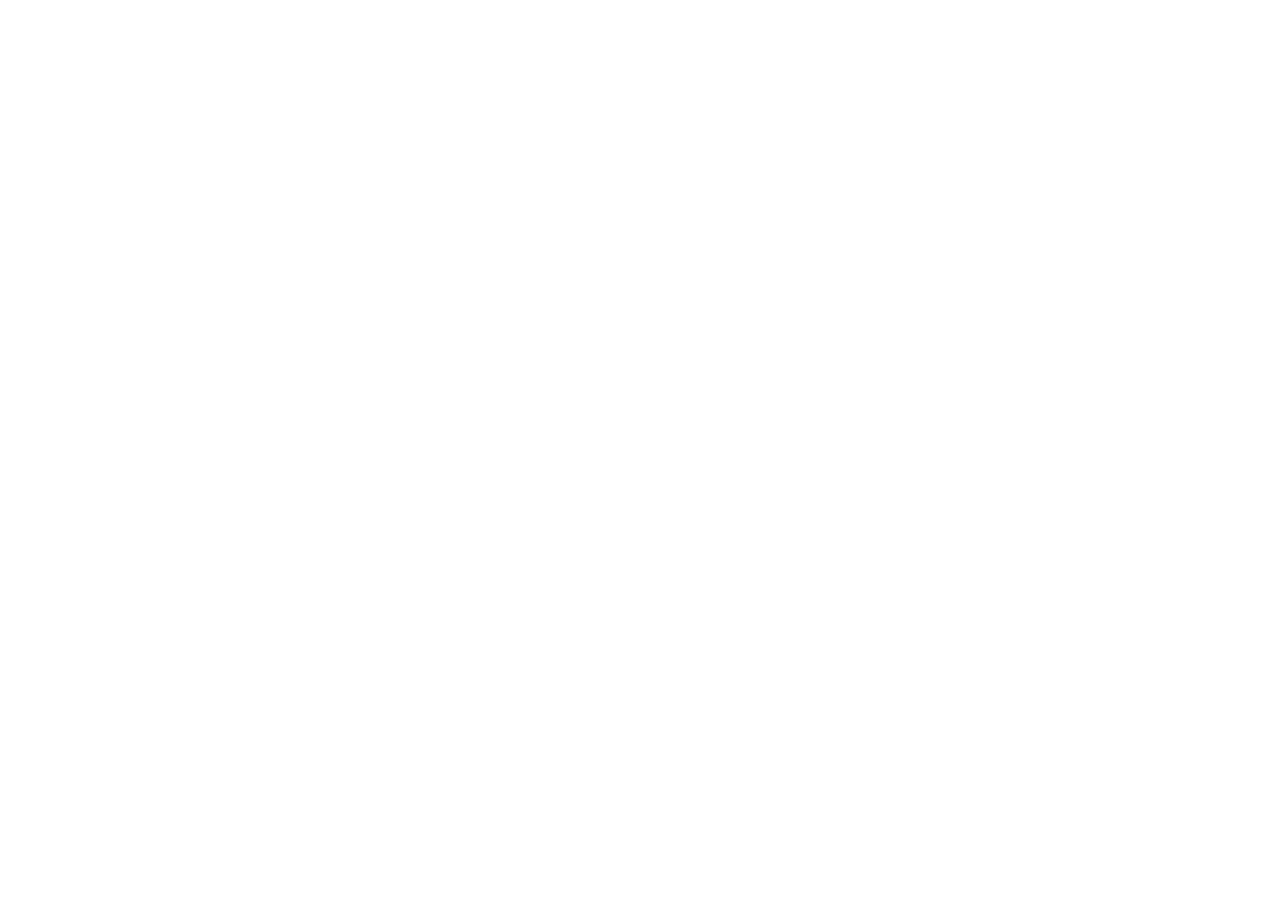
==== index.html @ 413d5f47 "Create index.html" ====
<!DOCTYPE html>
<html lang="pt-br">
<head>
    <meta charset="UTF-8">
    <meta name="viewport" content="width=device-width, initial-scale=1.0">
    <link rel="shortcut icon" href="favicon.ico" type="image/x-icon">
    <title>Document</title>
</head>
<body>
    
</body>
</html>
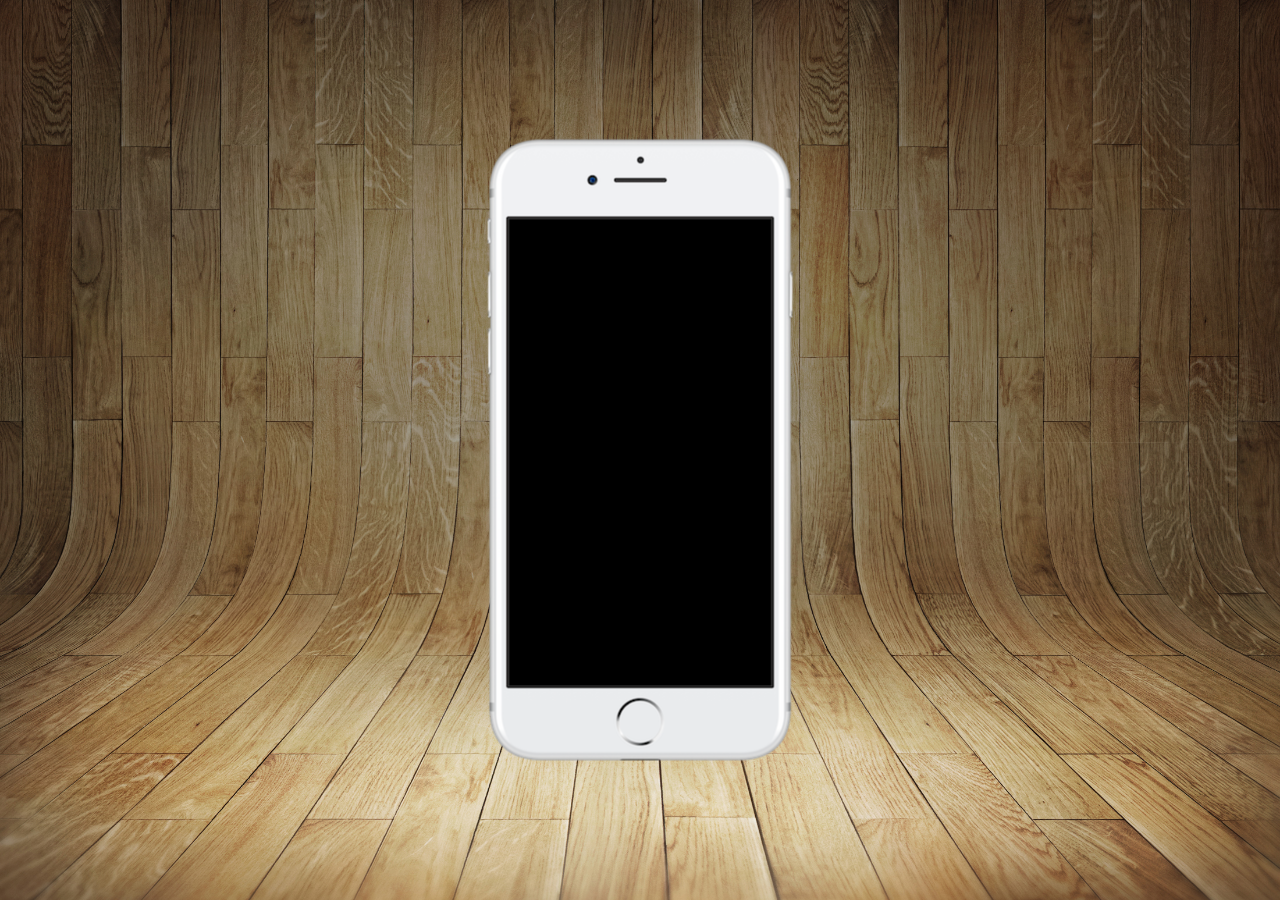
==== commit d5a54704: "criei o celular e o background" ====
--- a/index.html
+++ b/index.html
@@ -4,9 +4,17 @@
     <meta charset="UTF-8">
     <meta name="viewport" content="width=device-width, initial-scale=1.0">
     <link rel="shortcut icon" href="favicon.ico" type="image/x-icon">
-    <title>Document</title>
+    <link rel="stylesheet" href="estilos/style.css">
+    <title>Projeto Redes Sociais</title>
 </head>
 <body>
-    
+    <main>
+        <section id="telefone">
+
+        </section>
+        <section id="redessociais">
+
+        </section>
+    </main>
 </body>
 </html>--- a/estilos/style.css
+++ b/estilos/style.css
@@ -0,0 +1,37 @@
+@charset "UTF-8";
+
+*{
+    margin: 0px;
+    padding: 0px;
+    font-family: Arial, Helvetica, sans-serif;
+}
+
+html, body{
+    height: 100vh;
+    width: 100vw;
+}
+
+body{
+    background: url("../imagens/fundo-madeira.jpg") no-repeat top center;
+    background-size: cover;
+    background-attachment: fixed;
+}
+
+main{
+    height: 100vh;
+    position: relative;
+}
+
+section#telefone{
+    position: absolute;
+    top: 50%;
+    left: 50%;
+    transform: translate(-50%, -50%);
+    height: 627px;
+    width: 311px;
+    background: url(../imagens/frame-iphone.png) no-repeat;
+}
+
+section#redessociais{
+
+}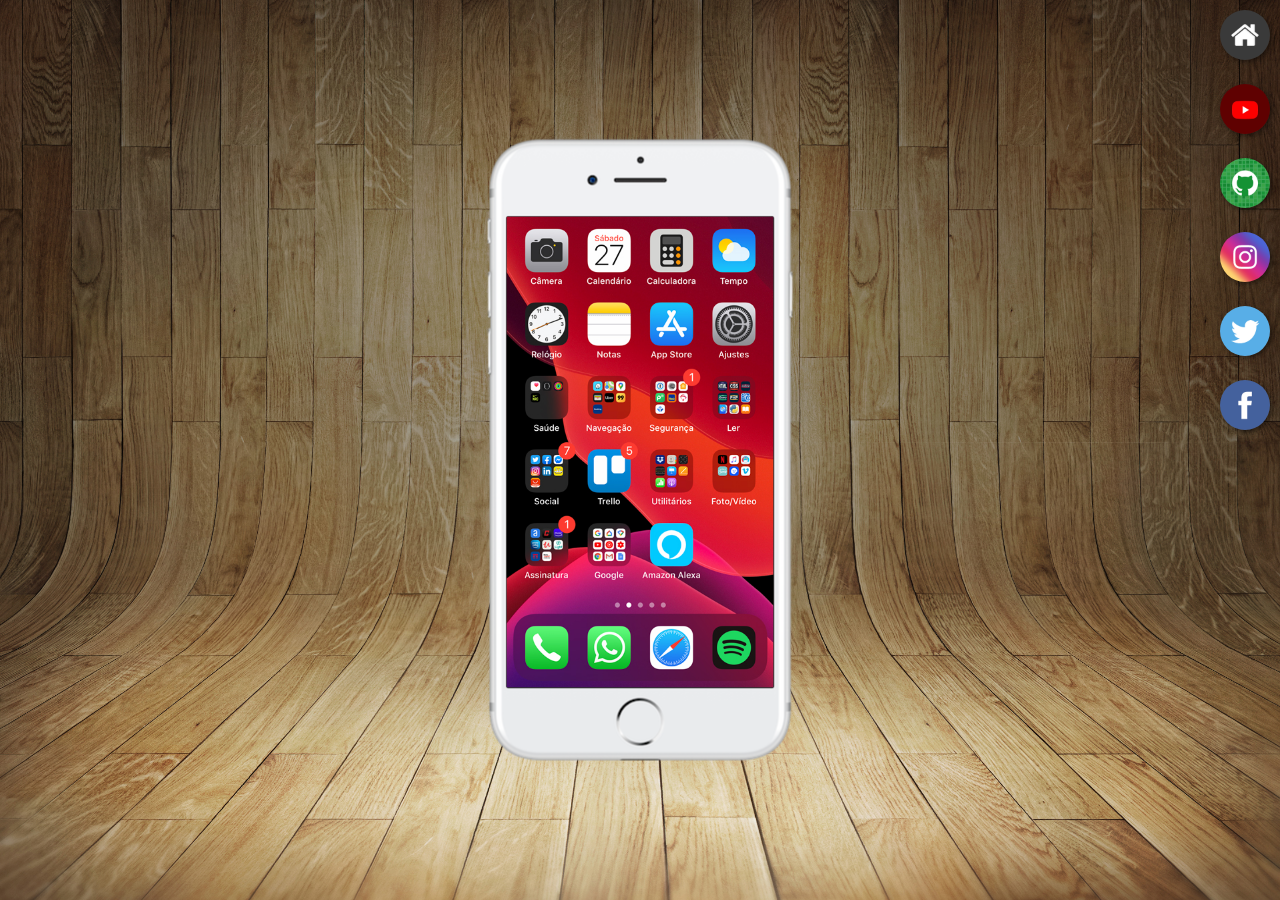
==== commit f4ee92b8: "criei os botoes laterais e a pagina home" ====
--- a/index.html
+++ b/index.html
@@ -10,10 +10,15 @@
 <body>
     <main>
         <section id="telefone">
-
+            <iframe src="home.html" frameborder="0" name="tela" id="tela"> seu navegador não é compativel com isso...</iframe>
         </section>
         <section id="redessociais">
-
+            <a href="home.html" target="tela"><img src="imagens/logo-home.jpg" alt=""></a><br>
+            <a href="" target="tela"><img src="imagens/logo-youtube.jpg" alt=""></a><br>
+            <a href="" target="tela"><img src="imagens/logo-github.jpg" alt=""></a><br>
+            <a href="" target="tela"><img src="imagens/logo-instagram.jpg" alt=""></a><br>
+            <a href="" target="tela"><img src="imagens/logo-twitter.jpg" alt=""></a><br>
+            <a href="" target="tela"><img src="imagens/logo-facebook.jpg" alt=""></a><br>
         </section>
     </main>
 </body>
--- a/estilos/style.css
+++ b/estilos/style.css
@@ -32,6 +32,29 @@
     background: url(../imagens/frame-iphone.png) no-repeat;
 }
 
+iframe#tela{
+    position: relative;
+    top: 80px;
+    left: 22px;
+    width: 267px;
+    height: 471px;
+}
+
 section#redessociais{
+    text-align: right;
+}
 
+section#redessociais > a > img{
+    width: 50px;
+    border-radius: 50%;
+    margin: 10px;
+    box-shadow: 2px 2px 5px rgba(0, 0, 0, 0.466);
+    box-sizing: border-box;
+}
+
+section#redessociais > a > img:hover{
+    border: 1px solid white;
+    transform: translate(-5px, -5px);
+    box-shadow: 5px 5px 10px rgba(0, 0, 0, 0.507);
+    transition: transform .4s, border .8s;
 }